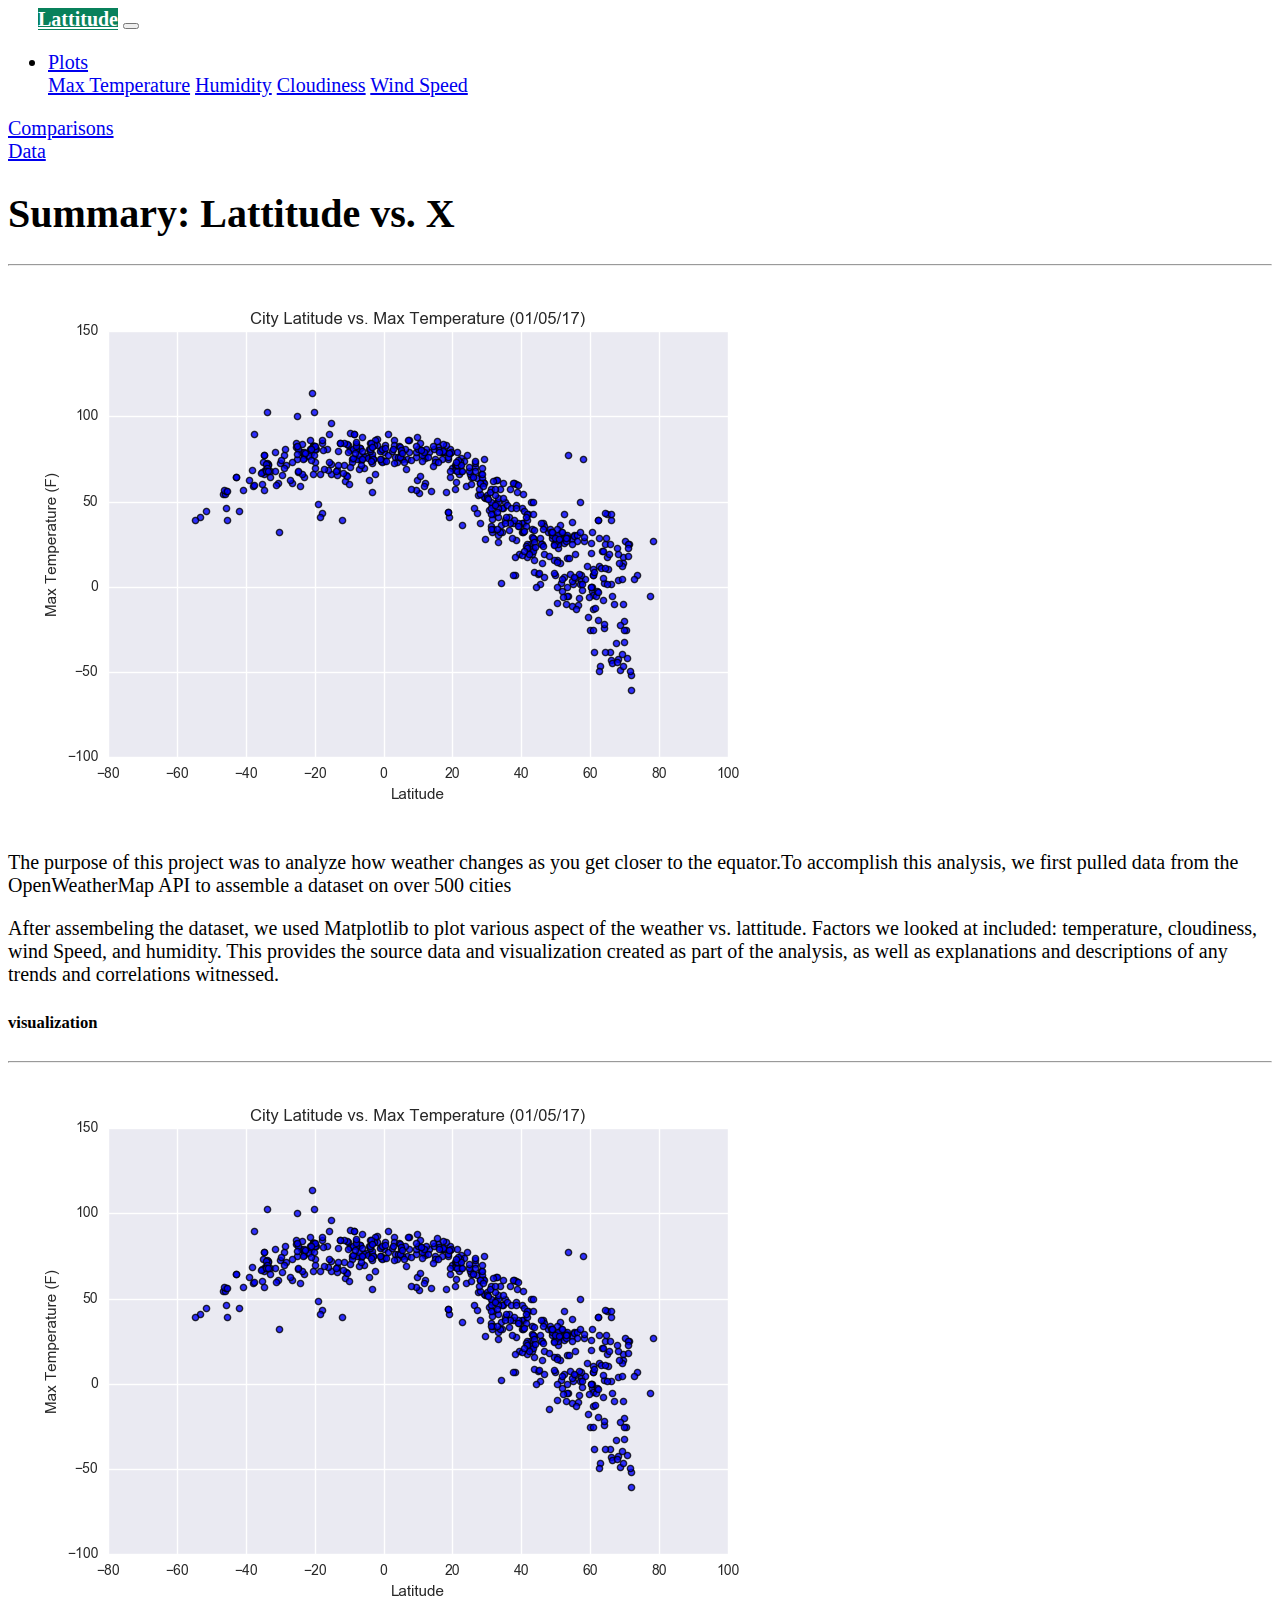
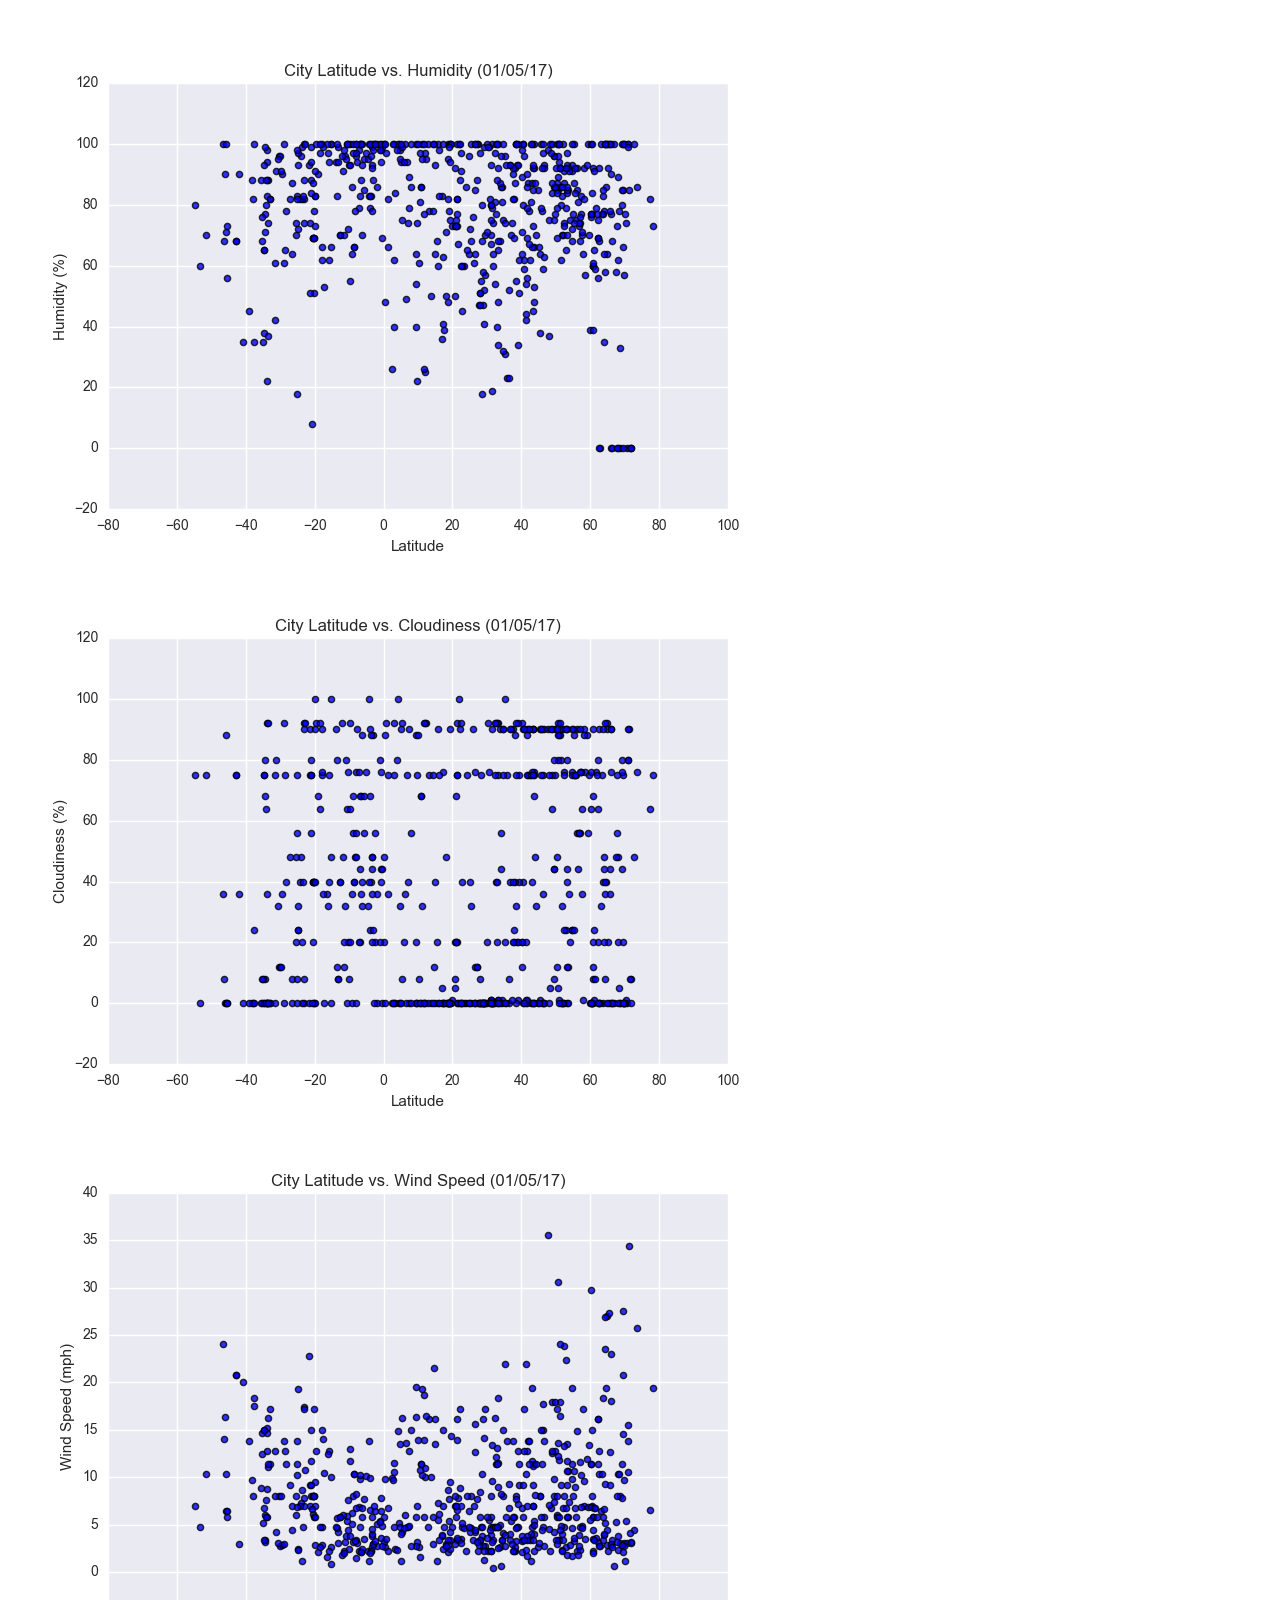
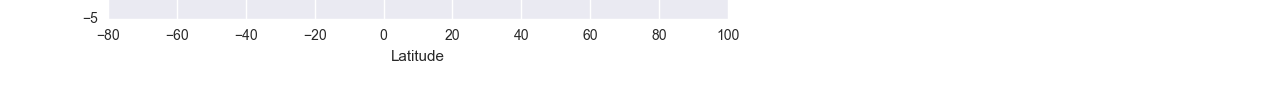
==== WebVisualizations/Index.html @ 87b7f61d "Add files via upload" ====
<!DOCTYPE html>
<html lang="en-us">

<head>
  <meta charset="UTF-8">
  <title>Web-Design-Challenge</title>
    
  <!-- CSS link -->
  <link rel="stylesheet" href="style.css" type="text/css">

</head>


<body>

  <!-- Create navbar -->

   <nav class="navbar navbar-default-md navbar-light navbar-expand-lg bg-light">
    <a class="navbar-brand"  href="Index.html">Lattitude</a>
    <button class="navbar-toggler border border-white" type="button" data-toggle="collapse" data-target="#navbarDropdown" aria-controls="navbarSupportedContent" aria-expanded="false" aria-label="Toggle navigation">
      <span class="navbar-toggler-icon"></span>
    </button>
    <div class="collapse navbar-collapse" id="navbarDropdown">
      <ul class="navbar-nav ">
        <li class="nav-item dropdown">
          <a class="nav-link dropdown-toggle" href="#" id="navbarDropdown" role="button" data-toggle="dropdown" aria-haspopup="true" aria-expanded="false">
            Plots
          </a>


            <div class="dropdown-menu" aria-labelledby="navbarDropdown">
              <a class="dropdown-item" href="max_temperature.html">Max Temperature</a>
              <a class="dropdown-item" href="humidity.html">Humidity</a>
              <a class="dropdown-item" href="cloudiness.html">Cloudiness</a>
              <a class="dropdown-item" href="wind_speed.html">Wind Speed</a>
              </div>
            </div>
          <li class="nav-item">
            <a class="nav-link" href="Index.html">Comparisons</a>
          </li>
          <li class="nav-item">
            <a class="nav-link" href="Index.html">Data</a>
          </li>
        </li>
      </ul>
     </div>

     <!-- Create Container -->
     <div class="container">
        <section class="row">
          <div class="col-md-12 col-sm-6">
            <div class="description-content">
              <h1  class="description-header">Summary: Lattitude vs. X</h1>

              <hr>

              <img src="Resources/assets/images/Fig1.png" class="visualization float-left" alt="Latittude vs. X">
              <p>The purpose of this project was to analyze how weather changes
              as you get closer to the equator.To accomplish this analysis, we
              first pulled data from the OpenWeatherMap API to assemble a
              dataset on over 500 cities</p>
              <p>After assembeling the dataset, we used Matplotlib to plot various
              aspect of the weather vs. lattitude. Factors we looked at included:
              temperature, cloudiness, wind Speed, and humidity. This provides the source data and
              visualization created as part of the analysis, as well as explanations and descriptions of any
              trends and correlations witnessed.</p>
            </div>

          </div>
          <div class="col-md-12 col-sm-6"></div>
            <div class="box">
              <h5 class="title">visualization</h5>

              <hr>

              <div class="container">
                <div class="row">
                  <div class="col-md-12 col-sm-6">
                    <img class="panel" src="Resources/assets/images/Fig1.png" class="visualization float-left" alt="Latittude vs. X">
                  </div>
                  <div class="col-md-12 col-sm-6">
                    <img class="panel" src="Resources/assets/images/Fig2.png" class="visualization float-left" alt="Latittude vs. X">
                  </div>
                  <div class="col-md-12 col-sm-6">
                    <img class="panel" src="Resources/assets/images/Fig3.png" class="visualization float-left" alt="Latittude vs. X">
                  </div>
                  <div class="col-md-12 col-sm-6">
                    <img class="panel" src="Resources/assets/images/Fig4.png" class="visualization float-left" alt="Latittude vs. X">
                  </div>
                </div>

              </div>
            </div>
          
        </section>
     </div>




<div class="footer"></div>




 <!-- Bootstrap -->
 <script src="https://code.jquery.com/jquery-3.3.1.slim.min.js" integrity="sha384-q8i/X+965DzO0rT7abK41JStQIAqVgRVzpbzo5smXKp4YfRvH+8abtTE1Pi6jizo" crossorigin="anonymous"></script>
 <script src="https://cdnjs.cloudflare.com/ajax/libs/popper.js/1.14.7/umd/popper.min.js" integrity="sha384-UO2eT0CpHqdSJQ6hJty5KVphtPhzWj9WO1clHTMGa3JDZwrnQq4sF86dIHNDz0W1" crossorigin="anonymous"></script>
 <script src="https://stackpath.bootstrapcdn.com/bootstrap/4.3.1/js/bootstrap.min.js" integrity="sha384-JjSmVgyd0p3pXB1rRibZUAYoIIy6OrQ6VrjIEaFf/nJGzIxFDsf4x0xIM+B07jRM" crossorigin="anonymous"></script>


</body>


</html>
---- WebVisualizations/style.css ----
body{
    background-color: #fff;
}

.navbar{
    max-height: 50px;
    background-color: white;
    font-size: 20px;
    
}
.navbar-brand{

    color: white;

    margin-left: 30px;

    padding: inherit;

    font-weight: bold;

    background-color:#08815b;

    font-family: Georgia, 'Tahoma', Times, serif;

}
.dropdown-menu{-sm|-md|-lg|-xl}-right


.container .row{
    padding-bottom: 30px;
}
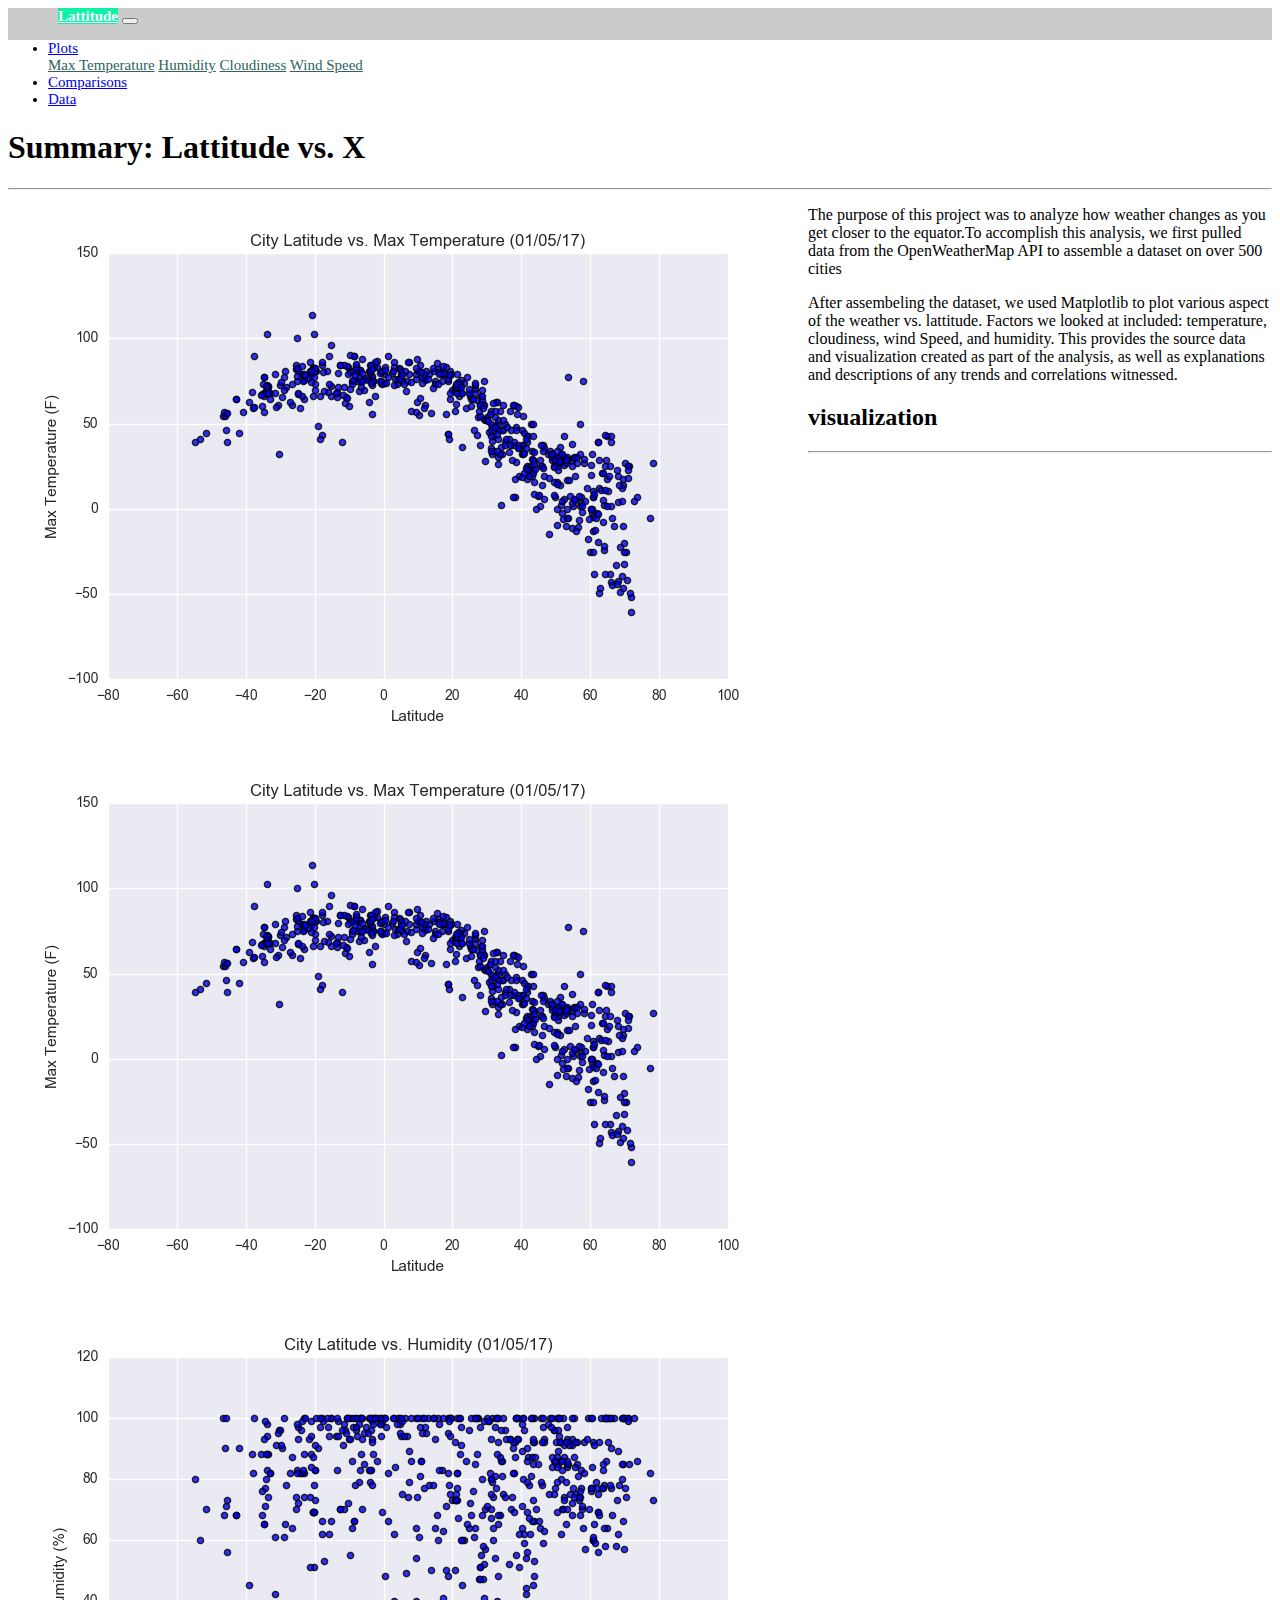
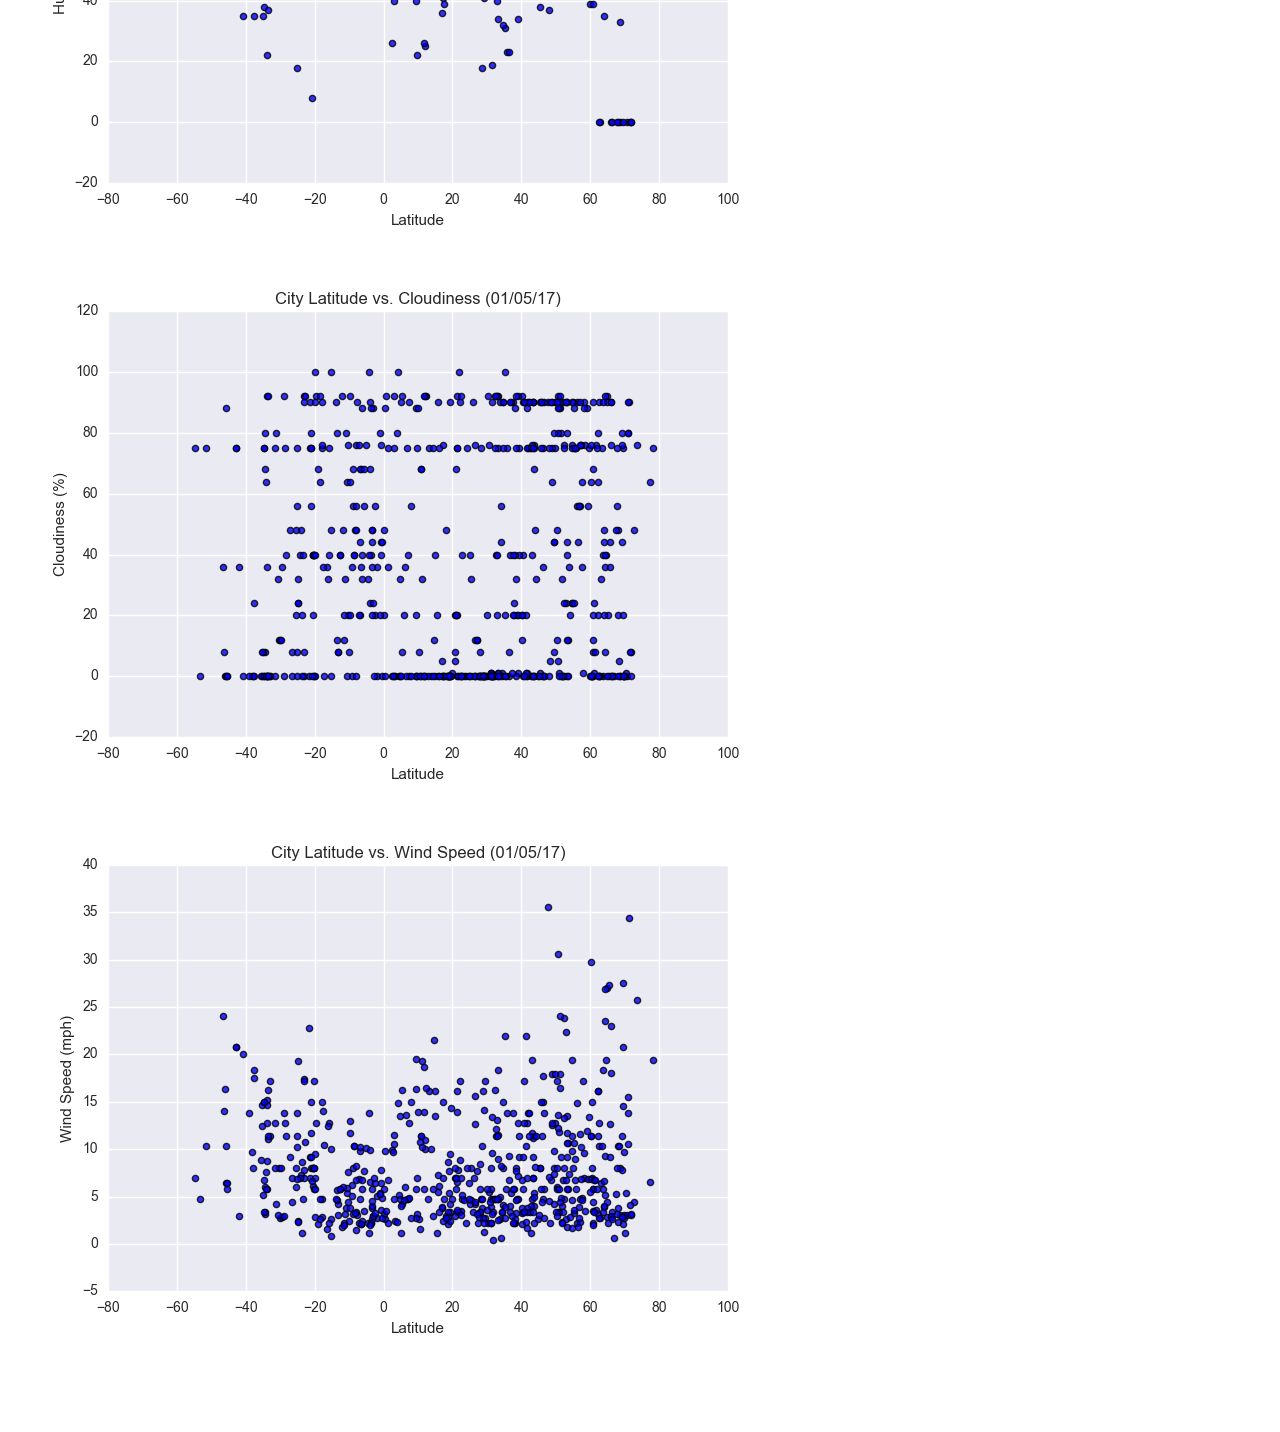
==== commit af2775eb: "Add files via upload" ====
--- a/WebVisualizations/Index.html
+++ b/WebVisualizations/Index.html
@@ -14,47 +14,53 @@
 <body>
 
   <!-- Create navbar -->
+<div class="navigation">
+   <nav class="navbar navbar-expand-lg navbar-light bg-light">
+  <a class="navbar-brand"  href="Index.html">Lattitude</a>
+  <button class="navbar-toggler border border-white" type="button" data-toggle="collapse" data-target="#navbarDropdown" aria-controls="navbarSupportedContent" aria-expanded="false" aria-label="Toggle navigation">
+    <span class="navbar-toggler-icon"></span>
+  </button>
 
-   <nav class="navbar navbar-default-md navbar-light navbar-expand-lg bg-light">
-    <a class="navbar-brand"  href="Index.html">Lattitude</a>
-    <button class="navbar-toggler border border-white" type="button" data-toggle="collapse" data-target="#navbarDropdown" aria-controls="navbarSupportedContent" aria-expanded="false" aria-label="Toggle navigation">
-      <span class="navbar-toggler-icon"></span>
-    </button>
-    <div class="collapse navbar-collapse" id="navbarDropdown">
-      <ul class="navbar-nav ">
+  <!-- Nav Link -->
+    <div class="collapse navbar-collapse" id="navbarSupportedContent">
+      <ul class="navbar-nav mr-auto">
         <li class="nav-item dropdown">
+        
           <a class="nav-link dropdown-toggle" href="#" id="navbarDropdown" role="button" data-toggle="dropdown" aria-haspopup="true" aria-expanded="false">
             Plots
           </a>
-
-
-            <div class="dropdown-menu" aria-labelledby="navbarDropdown">
-              <a class="dropdown-item" href="max_temperature.html">Max Temperature</a>
-              <a class="dropdown-item" href="humidity.html">Humidity</a>
-              <a class="dropdown-item" href="cloudiness.html">Cloudiness</a>
-              <a class="dropdown-item" href="wind_speed.html">Wind Speed</a>
-              </div>
-            </div>
+          <div class="dropdown-menu" aria-labelledby="navbarDropdown">
+            <a class="dropdown-item" href="max_temperature.html">Max Temperature</a>
+            <a class="dropdown-item" href="humidity.html">Humidity</a>
+            <a class="dropdown-item" href="cloudiness.html">Cloudiness</a>
+            <a class="dropdown-item" href="wind_speed.html">Wind Speed</a>
+          </div>
+        </li> 
           <li class="nav-item">
-            <a class="nav-link" href="Index.html">Comparisons</a>
+            <a class="nav-link" href="comparisons.html">Comparisons</a>
           </li>
           <li class="nav-item">
-            <a class="nav-link" href="Index.html">Data</a>
+            <a class="nav-link" href="data.html">Data</a>
           </li>
         </li>
       </ul>
-     </div>
-
+    </div>
+  </nav>
+</div>
+     
      <!-- Create Container -->
      <div class="container">
-        <section class="row">
+
+        <div class="row">
           <div class="col-md-12 col-sm-6">
             <div class="description-content">
               <h1  class="description-header">Summary: Lattitude vs. X</h1>
 
               <hr>
 
-              <img src="Resources/assets/images/Fig1.png" class="visualization float-left" alt="Latittude vs. X">
+              <img src="Resources/assets/images/Fig1.png" class="fig-img img-fluid" alt="Latittude vs. X" 
+              style="float: left;"/>
+              <P>
               <p>The purpose of this project was to analyze how weather changes
               as you get closer to the equator.To accomplish this analysis, we
               first pulled data from the OpenWeatherMap API to assemble a
@@ -64,36 +70,38 @@
               temperature, cloudiness, wind Speed, and humidity. This provides the source data and
               visualization created as part of the analysis, as well as explanations and descriptions of any
               trends and correlations witnessed.</p>
+              </P>
             </div>
+          </div>
 
+          <div class="container">
+            <div class="row">
+            <div class="col-md-6 col-sm-12"></div>
+              <div class="box">
+                <h2 class="title">visualization</h2>
+
+                <hr>
+
+        
+            <div class="col-md-12 col-sm-6">
+              <img class="panel" src="Resources/assets/images/Fig1.png" class="img-fluid" alt="Latittude vs. X">
+            </div>
+            <div class="col-md-12 col-sm-6">
+              <img class="panel" src="Resources/assets/images/Fig2.png" class="visualization float-left" alt="Latittude vs. X">
+            </div>
+            <div class="col-md-12 col-sm-6">
+              <img class="panel" src="Resources/assets/images/Fig3.png" class="visualization float-left" alt="Latittude vs. X">
+            </div>
+            <div class="col-md-12 col-sm-6">
+              <img class="panel" src="Resources/assets/images/Fig4.png" class="visualization float-left" alt="Latittude vs. X">
+            </div>
           </div>
-          <div class="col-md-12 col-sm-6"></div>
-            <div class="box">
-              <h5 class="title">visualization</h5>
-
-              <hr>
-
-              <div class="container">
-                <div class="row">
-                  <div class="col-md-12 col-sm-6">
-                    <img class="panel" src="Resources/assets/images/Fig1.png" class="visualization float-left" alt="Latittude vs. X">
-                  </div>
-                  <div class="col-md-12 col-sm-6">
-                    <img class="panel" src="Resources/assets/images/Fig2.png" class="visualization float-left" alt="Latittude vs. X">
-                  </div>
-                  <div class="col-md-12 col-sm-6">
-                    <img class="panel" src="Resources/assets/images/Fig3.png" class="visualization float-left" alt="Latittude vs. X">
-                  </div>
-                  <div class="col-md-12 col-sm-6">
-                    <img class="panel" src="Resources/assets/images/Fig4.png" class="visualization float-left" alt="Latittude vs. X">
-                  </div>
-                </div>
-
-              </div>
-            </div>
+        </div>
+      </div>
+    </div>
           
-        </section>
-     </div>
+    
+  </div>
 
 
 
--- a/WebVisualizations/style.css
+++ b/WebVisualizations/style.css
@@ -3,38 +3,84 @@
 }
 
 .navbar{
-    max-height: 50px;
-    background-color: white;
-    font-size: 20px;
-    
+    max-height: 50px; 
+	background-color: #cacccb; 
+    font-size: 15px; 
 }
-.navbar-brand{
 
-    color: white;
-
-    margin-left: 30px;
-
-    padding: inherit;
-
-    font-weight: bold;
-
-    background-color:#08815b;
-
-    font-family: Georgia, 'Tahoma', Times, serif;
+.navigation .navbar-brand{
+    color: white; 
+	margin-left: 50px; 
+	padding: inherit; 
+	font-weight: bold; 
+	background-color: #0ff1aa;
+	font-family: Georgia, Times, "Times New Roman", serif;
 
 }
-.dropdown-menu{-sm|-md|-lg|-xl}-right
+
+.dropdown-item{
+    color: #30615c; 
+}
+
+.dropdown-menu .dropdown-item:hover, .dropdown-menu .dropdown-item:active{
+    background-color:#03584f; 
+}
+
+.nav-link:hover{
+    background-color:gray;
+}
+
+.navbar{
+    max-height: none; 
+    padding: inherit;
+}
+
+.navbar div{
+    margin: inherit; 
+    background-color: white;  
+
+}
+
+.navbar-brand{
+    padding: 10px; 
+}
+    
+
+ /* .navbar-toggler{
+     padding: inherit;
+ } */
+
+/* .collapse ul li a {
+    display: block;
+    float: left;
+    color: black;
+    margin-left: 30px;
+    padding: 14px 14px;
+    font-weight: bold;
+    background-color:#fff;
+    font-family: Arial, Helvetica, sans-serif;
+    font-size: 14px;
+    text-decoration: none;
+} */
+
+
+
+  p {
+    display: block;
+    margin-top: 1em;
+    margin-bottom: 1em;
+    margin-left: 0;
+    margin-right: 0;
+  }
+
 
 
 .container .row{
     padding-bottom: 30px;
 }
- 
 
+@media (max-width: 991){
+    .navbar-expand-lg{
+        background-color: #fff;
+    }
 
-    
-
-
-
-
-
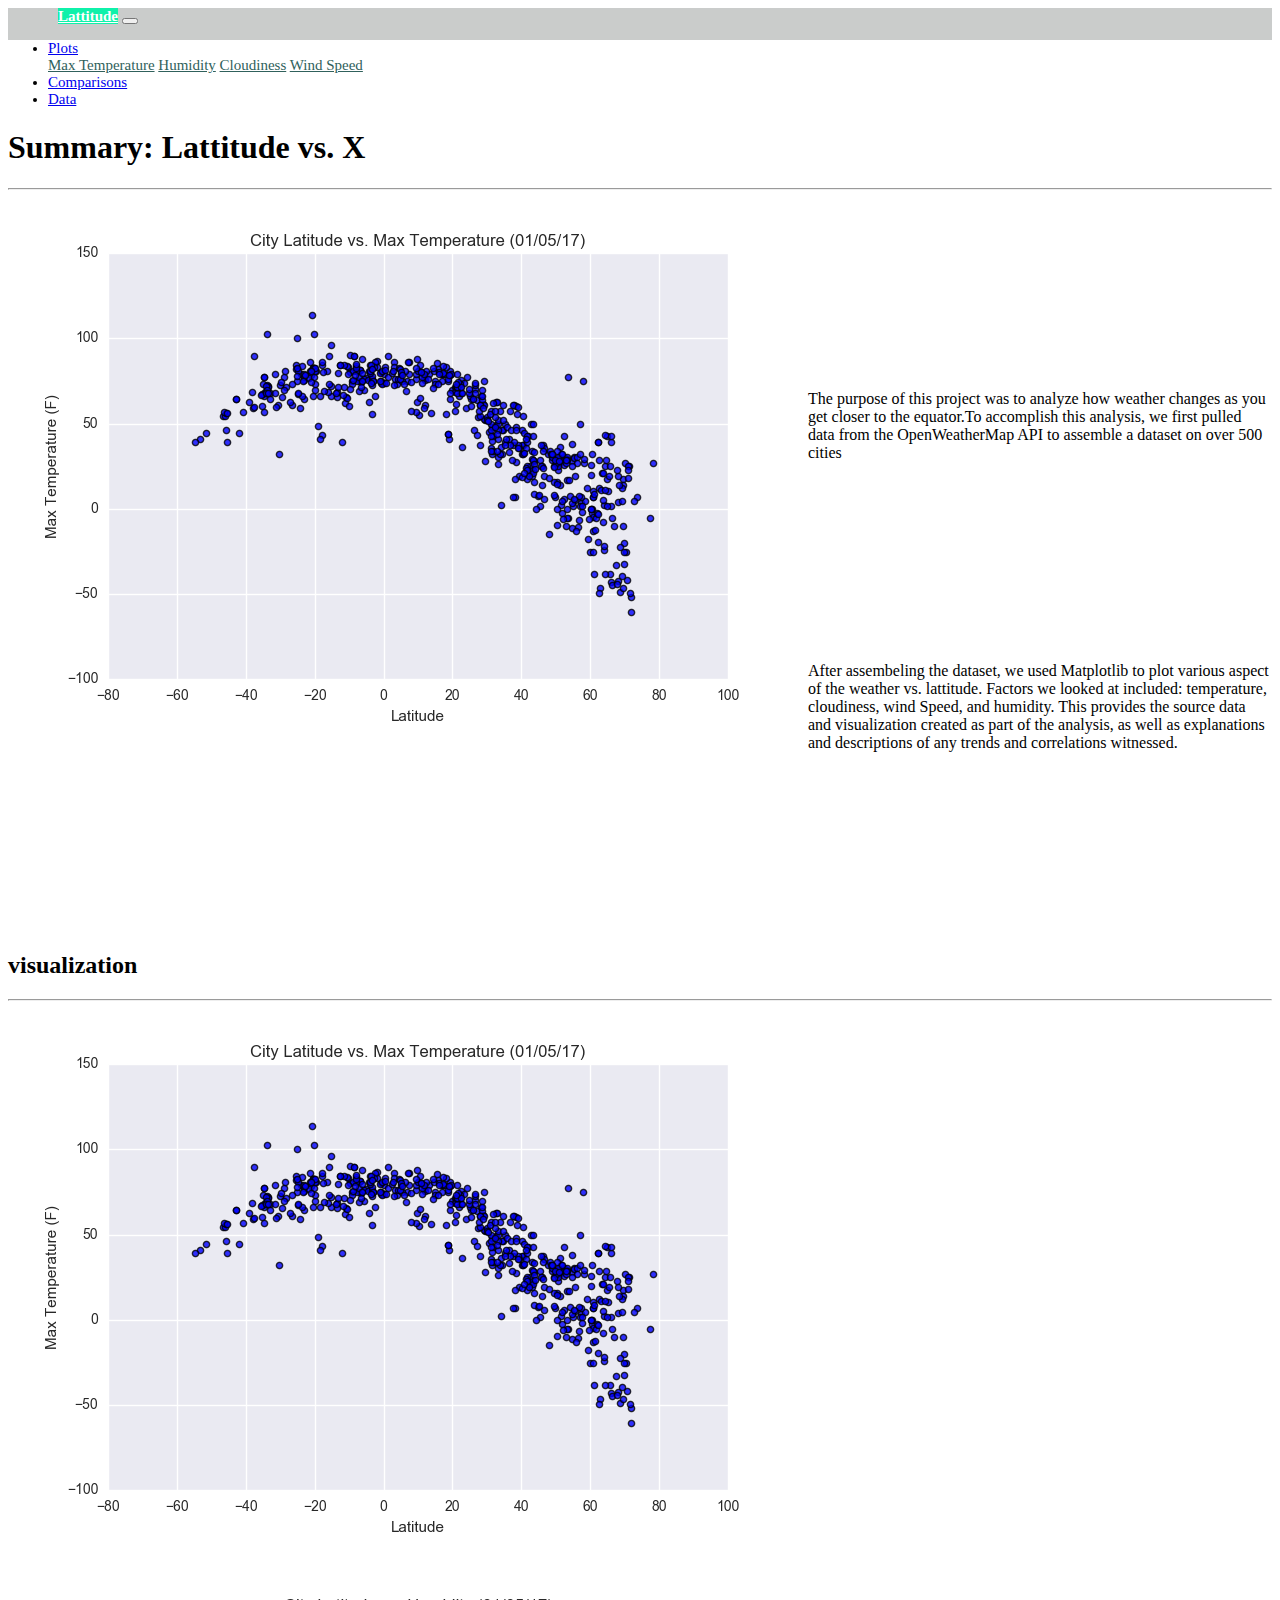
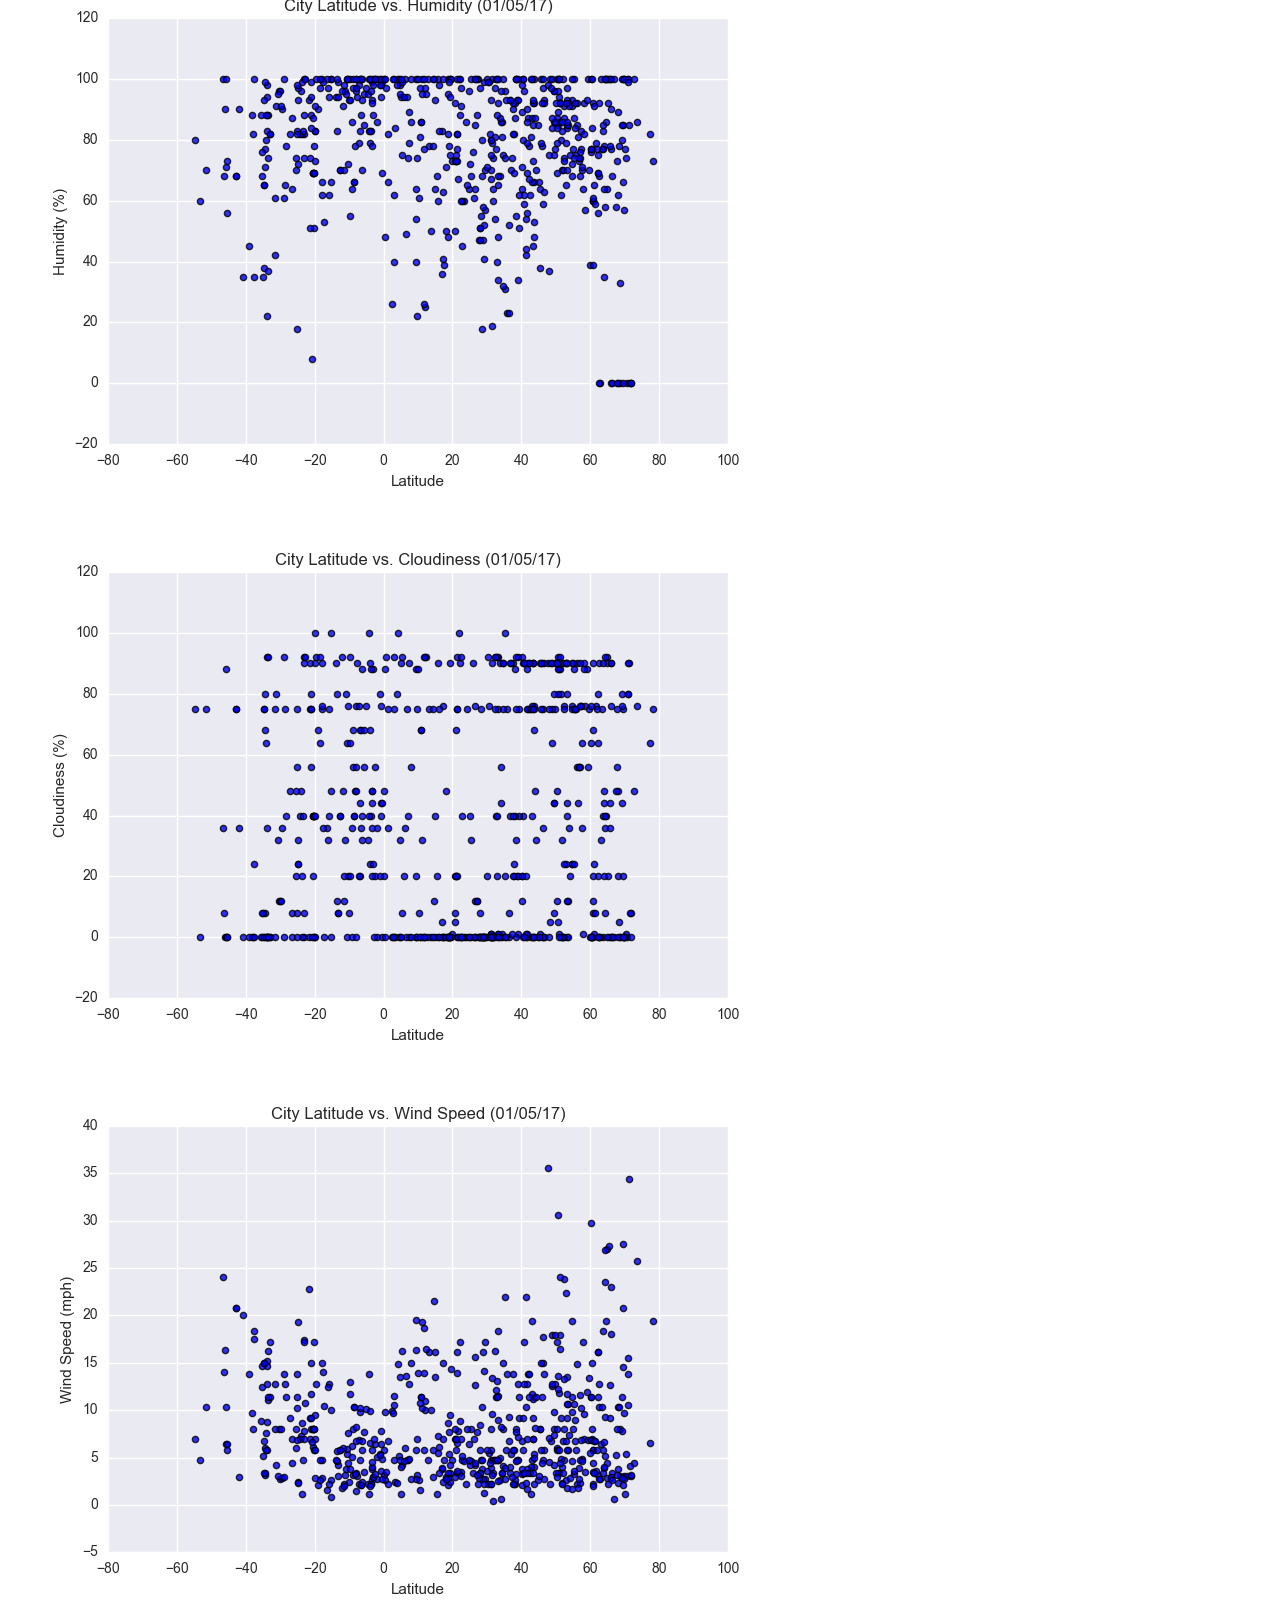
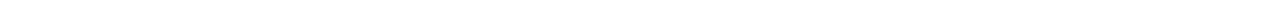
==== commit c5e3bbda: "Add files via upload" ====
--- a/WebVisualizations/Index.html
+++ b/WebVisualizations/Index.html
@@ -105,7 +105,6 @@
 
 
 
-
 <div class="footer"></div>
 
 
--- a/WebVisualizations/style.css
+++ b/WebVisualizations/style.css
@@ -1,5 +1,6 @@
 body{
     background-color: #fff;
+    position: absolute;
 }
 
 .navbar{
@@ -16,6 +17,15 @@
 	background-color: #0ff1aa;
 	font-family: Georgia, Times, "Times New Roman", serif;
 
+}
+
+.img{
+    float: left;
+    
+}
+
+.box{
+    height: 500px;
 }
 
 .dropdown-item{
@@ -46,31 +56,15 @@
 }
     
 
- /* .navbar-toggler{
-     padding: inherit;
- } */
-
-/* .collapse ul li a {
-    display: block;
-    float: left;
-    color: black;
-    margin-left: 30px;
-    padding: 14px 14px;
-    font-weight: bold;
-    background-color:#fff;
-    font-family: Arial, Helvetica, sans-serif;
-    font-size: 14px;
-    text-decoration: none;
-} */
-
 
 
   p {
     display: block;
-    margin-top: 1em;
-    margin-bottom: 1em;
-    margin-left: 0;
+    margin-top: 50px;
+    margin-bottom: 200px;
+    margin-left: 400px;
     margin-right: 0;
+    align-self: auto;
   }
 
 
@@ -79,8 +73,18 @@
     padding-bottom: 30px;
 }
 
-@media (max-width: 991){
+@media (max-width: 9915{
     .navbar-expand-lg{
         background-color: #fff;
     }
 
+.column{
+    float: left;
+    width: 25%;
+    padding: 5px;
+}
+
+.responsive {
+    width: auto;
+    height: auto;
+}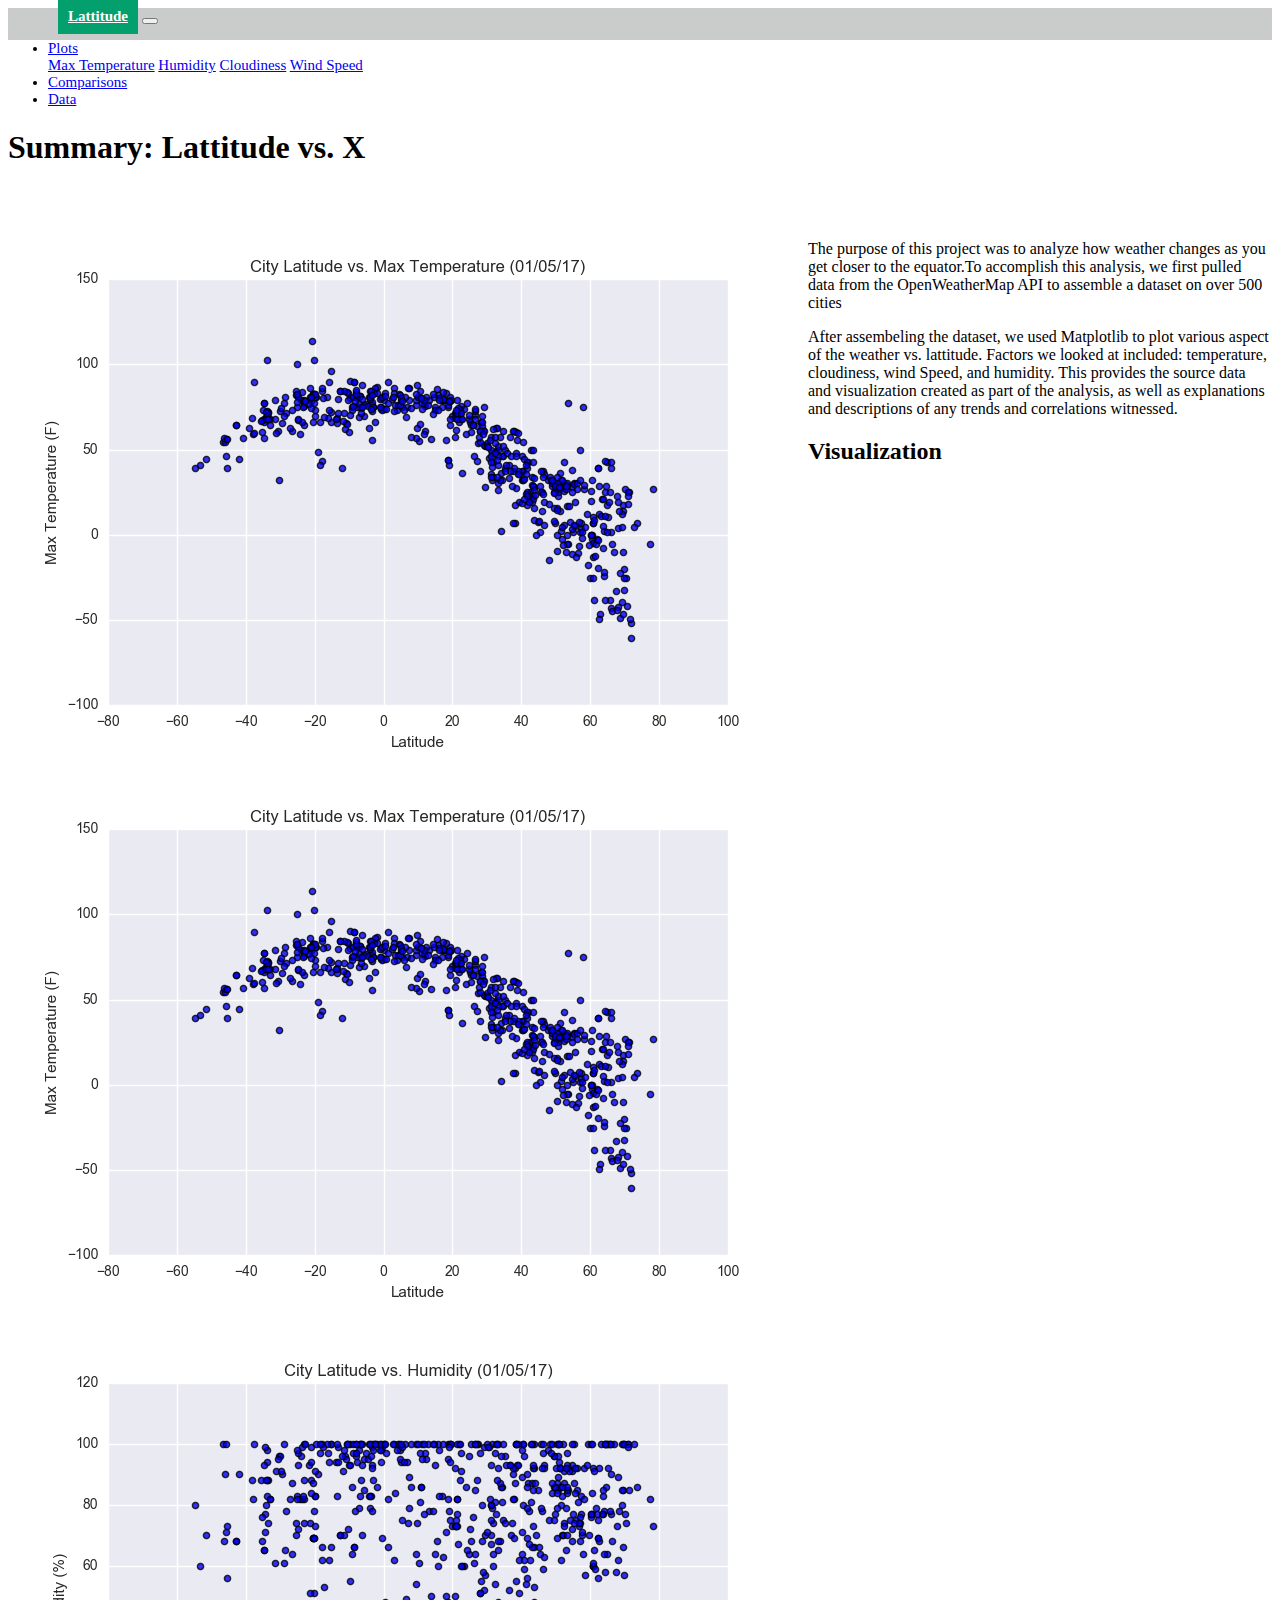
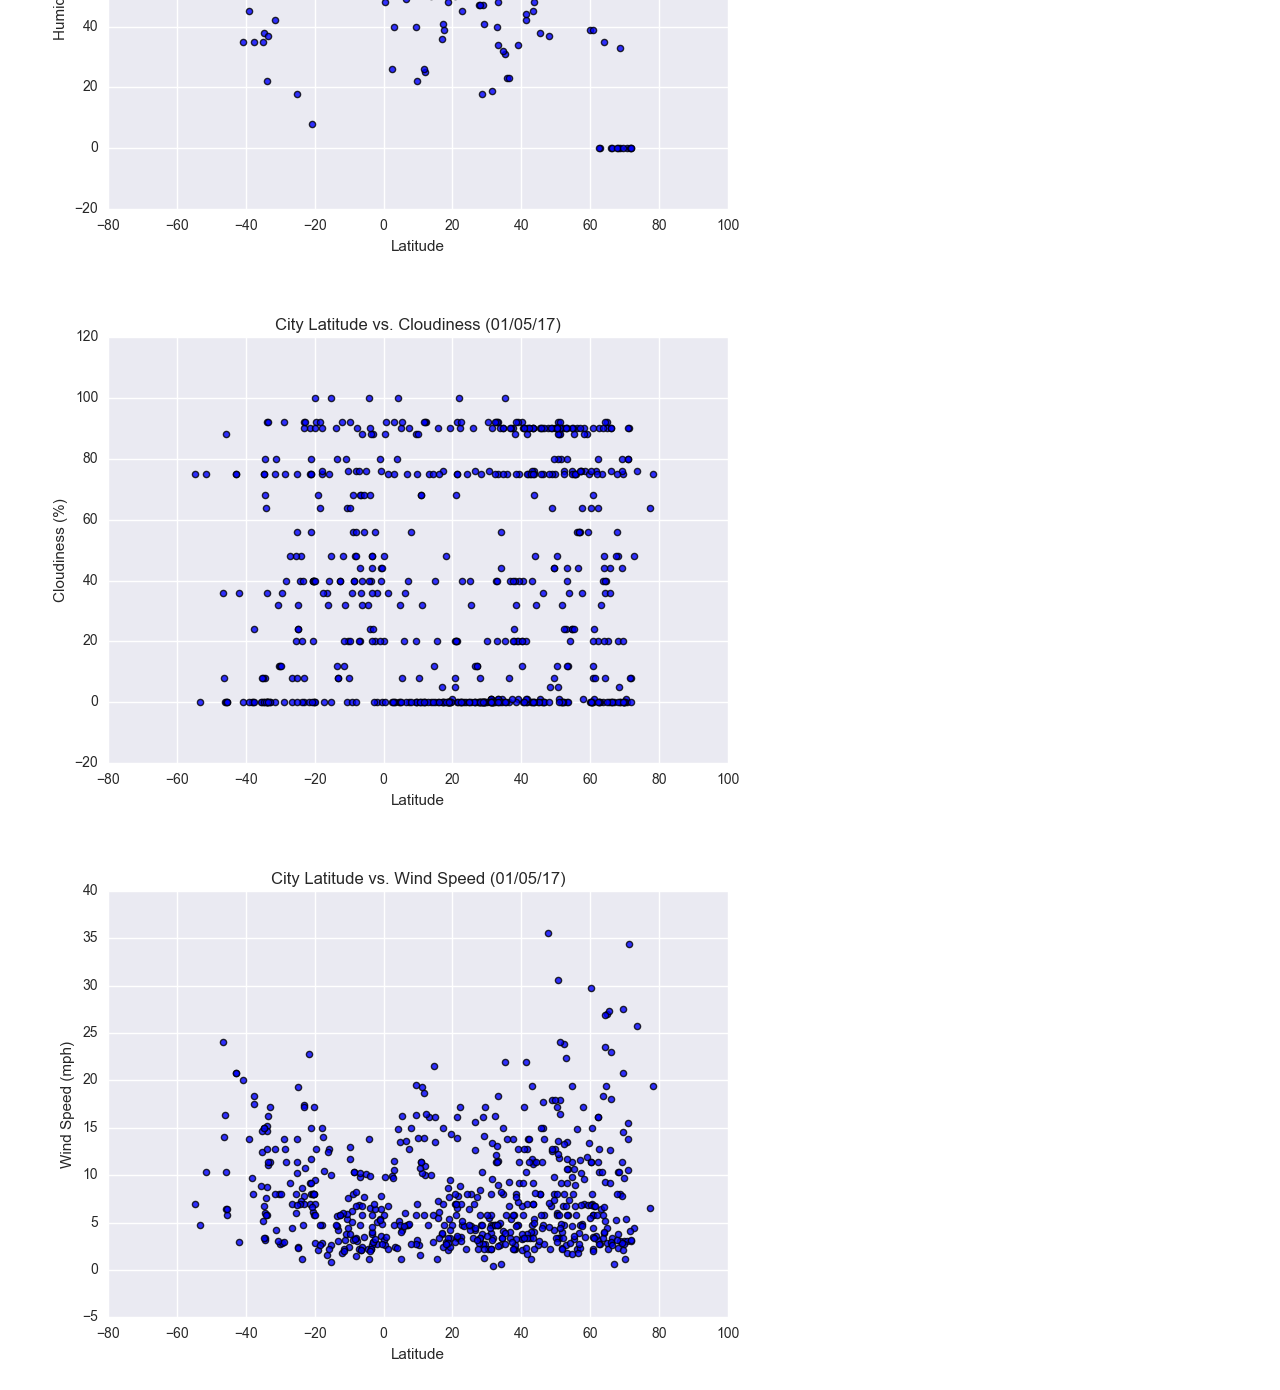
==== commit 0fab868a: "Add files via upload" ====
--- a/WebVisualizations/Index.html
+++ b/WebVisualizations/Index.html
@@ -50,13 +50,13 @@
      
      <!-- Create Container -->
      <div class="container">
-
         <div class="row">
           <div class="col-md-12 col-sm-6">
             <div class="description-content">
               <h1  class="description-header">Summary: Lattitude vs. X</h1>
 
-              <hr>
+              <br>
+              <br>
 
               <img src="Resources/assets/images/Fig1.png" class="fig-img img-fluid" alt="Latittude vs. X" 
               style="float: left;"/>
@@ -74,26 +74,28 @@
             </div>
           </div>
 
+
+          <h>
+
           <div class="container">
             <div class="row">
             <div class="col-md-6 col-sm-12"></div>
-              <div class="box">
-                <h2 class="title">visualization</h2>
+                <h2 class="description-header">Visualization</h2>
 
-                <hr>
+                <h>
+                
 
-        
-            <div class="col-md-12 col-sm-6">
-              <img class="panel" src="Resources/assets/images/Fig1.png" class="img-fluid" alt="Latittude vs. X">
-            </div>
-            <div class="col-md-12 col-sm-6">
-              <img class="panel" src="Resources/assets/images/Fig2.png" class="visualization float-left" alt="Latittude vs. X">
-            </div>
-            <div class="col-md-12 col-sm-6">
-              <img class="panel" src="Resources/assets/images/Fig3.png" class="visualization float-left" alt="Latittude vs. X">
-            </div>
-            <div class="col-md-12 col-sm-6">
-              <img class="panel" src="Resources/assets/images/Fig4.png" class="visualization float-left" alt="Latittude vs. X">
+              <div class="col-md-12 col-sm-6">
+                <img class="img-fluid" src="Resources/assets/images/Fig1.png"  alt="Latittude vs. X">
+              </div>
+              <div class="col-md-12 col-sm-6">
+                <img class="img-fluit" src="Resources/assets/images/Fig2.png" class="img-fluit" alt="Latittude vs. X">
+              </div>
+              <div class="col-md-12 col-sm-6">
+                <img class="img-fluid" src="Resources/assets/images/Fig3.png" class="img-fluid" alt="Latittude vs. X">
+              </div>
+              <div class="col-md-12 col-sm-6">
+                <img class="img-fluid" src="Resources/assets/images/Fig4.png"  alt="Latittude vs. X">
             </div>
           </div>
         </div>
--- a/WebVisualizations/style.css
+++ b/WebVisualizations/style.css
@@ -7,40 +7,6 @@
     max-height: 50px; 
 	background-color: #cacccb; 
     font-size: 15px; 
-}
-
-.navigation .navbar-brand{
-    color: white; 
-	margin-left: 50px; 
-	padding: inherit; 
-	font-weight: bold; 
-	background-color: #0ff1aa;
-	font-family: Georgia, Times, "Times New Roman", serif;
-
-}
-
-.img{
-    float: left;
-    
-}
-
-.box{
-    height: 500px;
-}
-
-.dropdown-item{
-    color: #30615c; 
-}
-
-.dropdown-menu .dropdown-item:hover, .dropdown-menu .dropdown-item:active{
-    background-color:#03584f; 
-}
-
-.nav-link:hover{
-    background-color:gray;
-}
-
-.navbar{
     max-height: none; 
     padding: inherit;
 }
@@ -51,11 +17,27 @@
 
 }
 
+
 .navbar-brand{
-    padding: 10px; 
+    color: white; 
+	margin-left: 50px; 
+	padding: 10px; 
+	font-weight: bold; 
+	background-color: hsl(161, 96%, 32%);
+	font-family: Georgia, Times, "Times New Roman", serif;
+
+.dropdown-item{
+    color: #30615c; 
+    float: left;
 }
-    
 
+.dropdown-menu .dropdown-item:hover{
+    background-color:#03584f; 
+}
+
+.nav-link:hover{
+    background-color:gray;
+}
 
 
   p {
@@ -78,13 +60,5 @@
         background-color: #fff;
     }
 
-.column{
-    float: left;
-    width: 25%;
-    padding: 5px;
-}
 
-.responsive {
-    width: auto;
-    height: auto;
-}+
